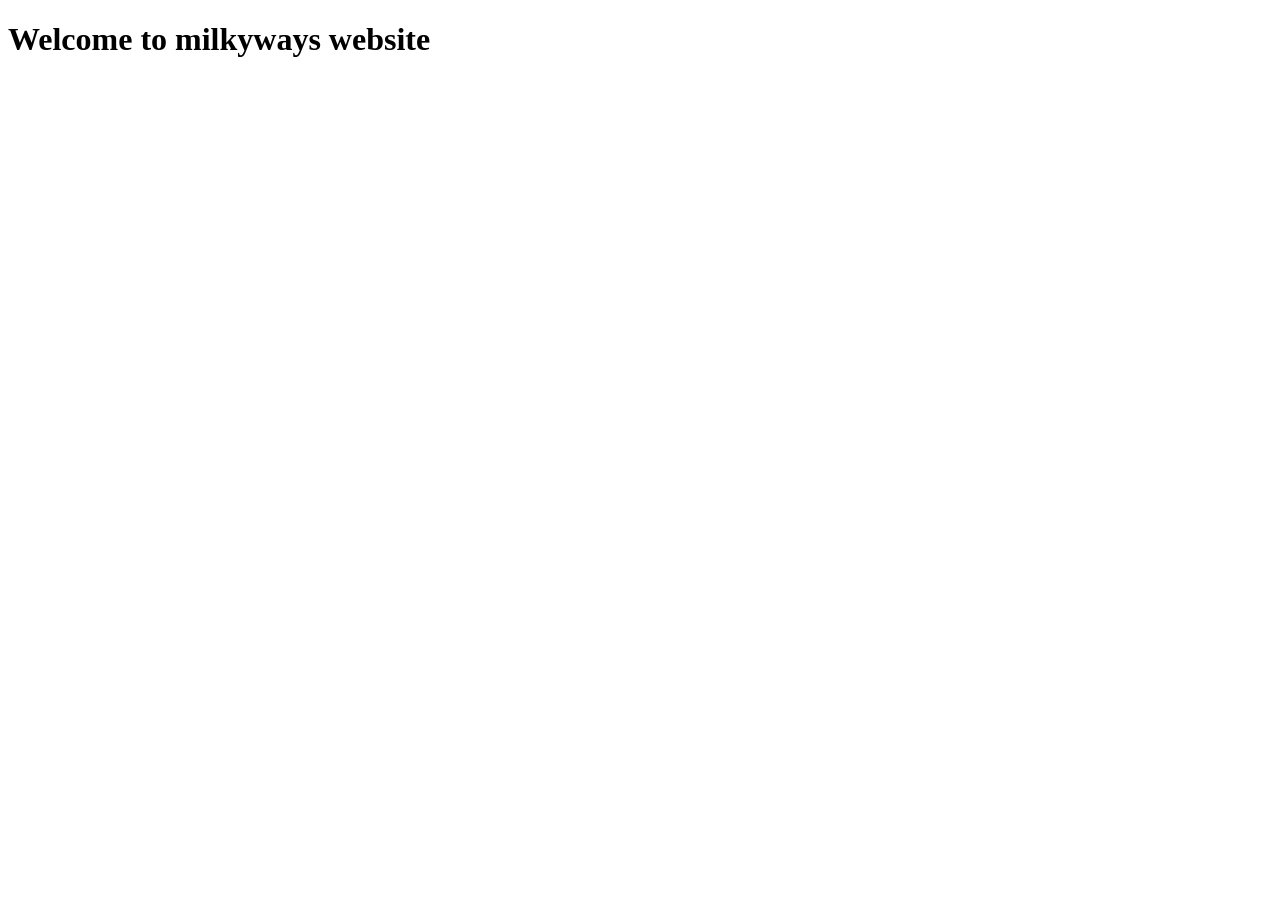
==== src/main/resources/static/index.html @ e7968510 "Intial Commit. Created a Starter Spring project" ====
<!DOCTYPE html>
<html lang="en">
<head>
    <meta charset="UTF-8">
    <meta name="viewport" content="width=device-width, initial-scale=1.0">
    <meta http-equiv="X-UA-Compatible" content="ie=edge">
    <title>Milkyways</title>
</head>
<body>
<h1>Welcome to milkyways website</h1>
</body>
</html>
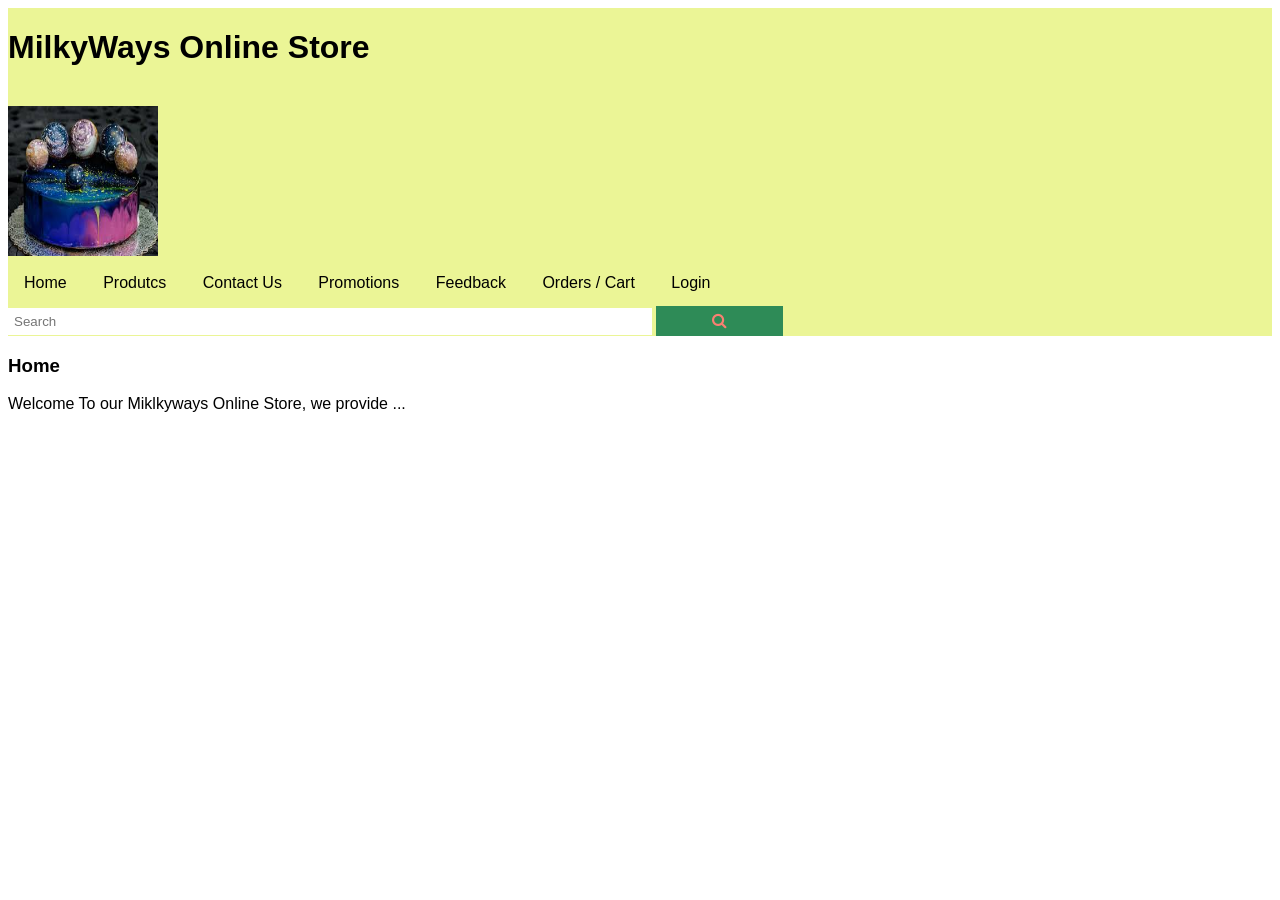
==== commit f409682e: "adding index.html, logo.jpg, style.caa and javascript" ====
--- a/src/main/resources/static/index.html
+++ b/src/main/resources/static/index.html
@@ -1,12 +1,40 @@
 <!DOCTYPE html>
-<html lang="en">
+<html>
 <head>
-    <meta charset="UTF-8">
-    <meta name="viewport" content="width=device-width, initial-scale=1.0">
-    <meta http-equiv="X-UA-Compatible" content="ie=edge">
-    <title>Milkyways</title>
+    <title>MilkyWays</title>
+    <meta name = "viewport" content ="width=device-width, initial-scale=1">
+    <link rel="stylesheet" href="style.css">
+<!-- load icon library from cloudfare.com -->
+    <link rel="stylesheet" href="https://cdnjs.cloudflare.com/ajax/libs/font-awesome/4.7.0/css/font-awesome.min.css">
 </head>
+
 <body>
-<h1>Welcome to milkyways website</h1>
+        <div class="tab">
+           <h1> MilkyWays Online Store</h1><br>
+            <img src="logo.jpg" width="150" height="150"   alt=" "/><br>
+            <button class="tablinks" onclick= "openHome()">Home</button>
+            <button class="tablinks" onclick="openProducts()">Produtcs</button>
+            <button class="tablinks" onclick="openContactUs()">Contact Us</button>
+            <button class="tablinks" onclick="openPromotions()">Promotions</button>
+            <button class="tablinks" onclick="openFeeback()">Feedback</button>
+            <button class="tablinks" onclick="openOrders()">Orders / Cart</button>
+            <button class="tablinks" onclick="openLogin()">Login</button><br>
+           <form class = "searchClass" action="">
+               <label>
+                   <input type="text"  placeholder="Search" name ="search" >
+               </label>
+               <button type="submit" ><i class ="fa fa-search"></i></button>
+</form>
+        </div>
+        
+        <!-- tab content -->
+    <div  class = "tabcontent" >
+                <h3>Home</h3>
+                <p> Welcome To our Miklkyways Online Store, we provide ... </p>
+    </div>
+   
+
+   
 </body>
+
 </html>
--- a/src/main/resources/static/style.css
+++ b/src/main/resources/static/style.css
@@ -0,0 +1,79 @@
+body{
+    font-family: 'Lucida Sans', 'Lucida Sans Regular', 'Lucida Grande', 'Lucida Sans Unicode', Geneva, Verdana, sans-serif
+}
+
+
+/* style the tab */
+.tab{
+overflow: hidden;
+border: 1px coral;
+background-color: #ebf596;
+}
+
+/* Style the buttons that are used to open the tab content */
+.tab button {
+    background-color: inherit;
+    float: none;
+    border: black;
+    outline: none;
+    cursor: pointer;
+    padding: 14px 16px;
+    /* transition: 0.4s; */
+    font-size: 16px;
+  }
+  
+  /* Change background color of buttons on hover */
+  .tab button:hover {
+    background-color: rgb(228, 163, 193);
+  }
+  
+  /* Create an active/current tablink class */
+  .tab button:active {
+    background-color: rgb(133, 211, 179);
+  }
+  
+  /* Style the tab content*/
+ #home-fadeOut  {
+    visibility: hidden;
+    opacity: 0;
+    transition: visibility 0s linear 300ms, opacity 300ms;
+  }
+
+  #home-fadeIn{
+    visibility: visible;
+    opacity: 1;
+    transition: visibility 0s linear 0s, opacity 300ms;
+  }    
+  /* @keyframes fadeEffect {
+    from {opacity: 0;}
+    to {opacity: 1;}
+  } */
+
+
+  /* style of search bar */
+  .tab input[type=text] {
+    padding: 6px;
+    border: rebeccapurple;
+ width: 50%;;
+    font-size: 10pt;
+  }
+  /* style of submit button */
+  form.searchClass button{
+    width: 10%;
+    padding: 6px;
+    color: salmon;
+    border-left: none;
+    cursor: pointer;
+    background: seagreen;
+
+  } 
+form.searchClass button:hover{
+  background: rgb(172, 101, 179);
+}
+/* Clear floats */
+form.searchClass::after {
+  content: "";
+  clear: both;
+  display: table;
+}
+  
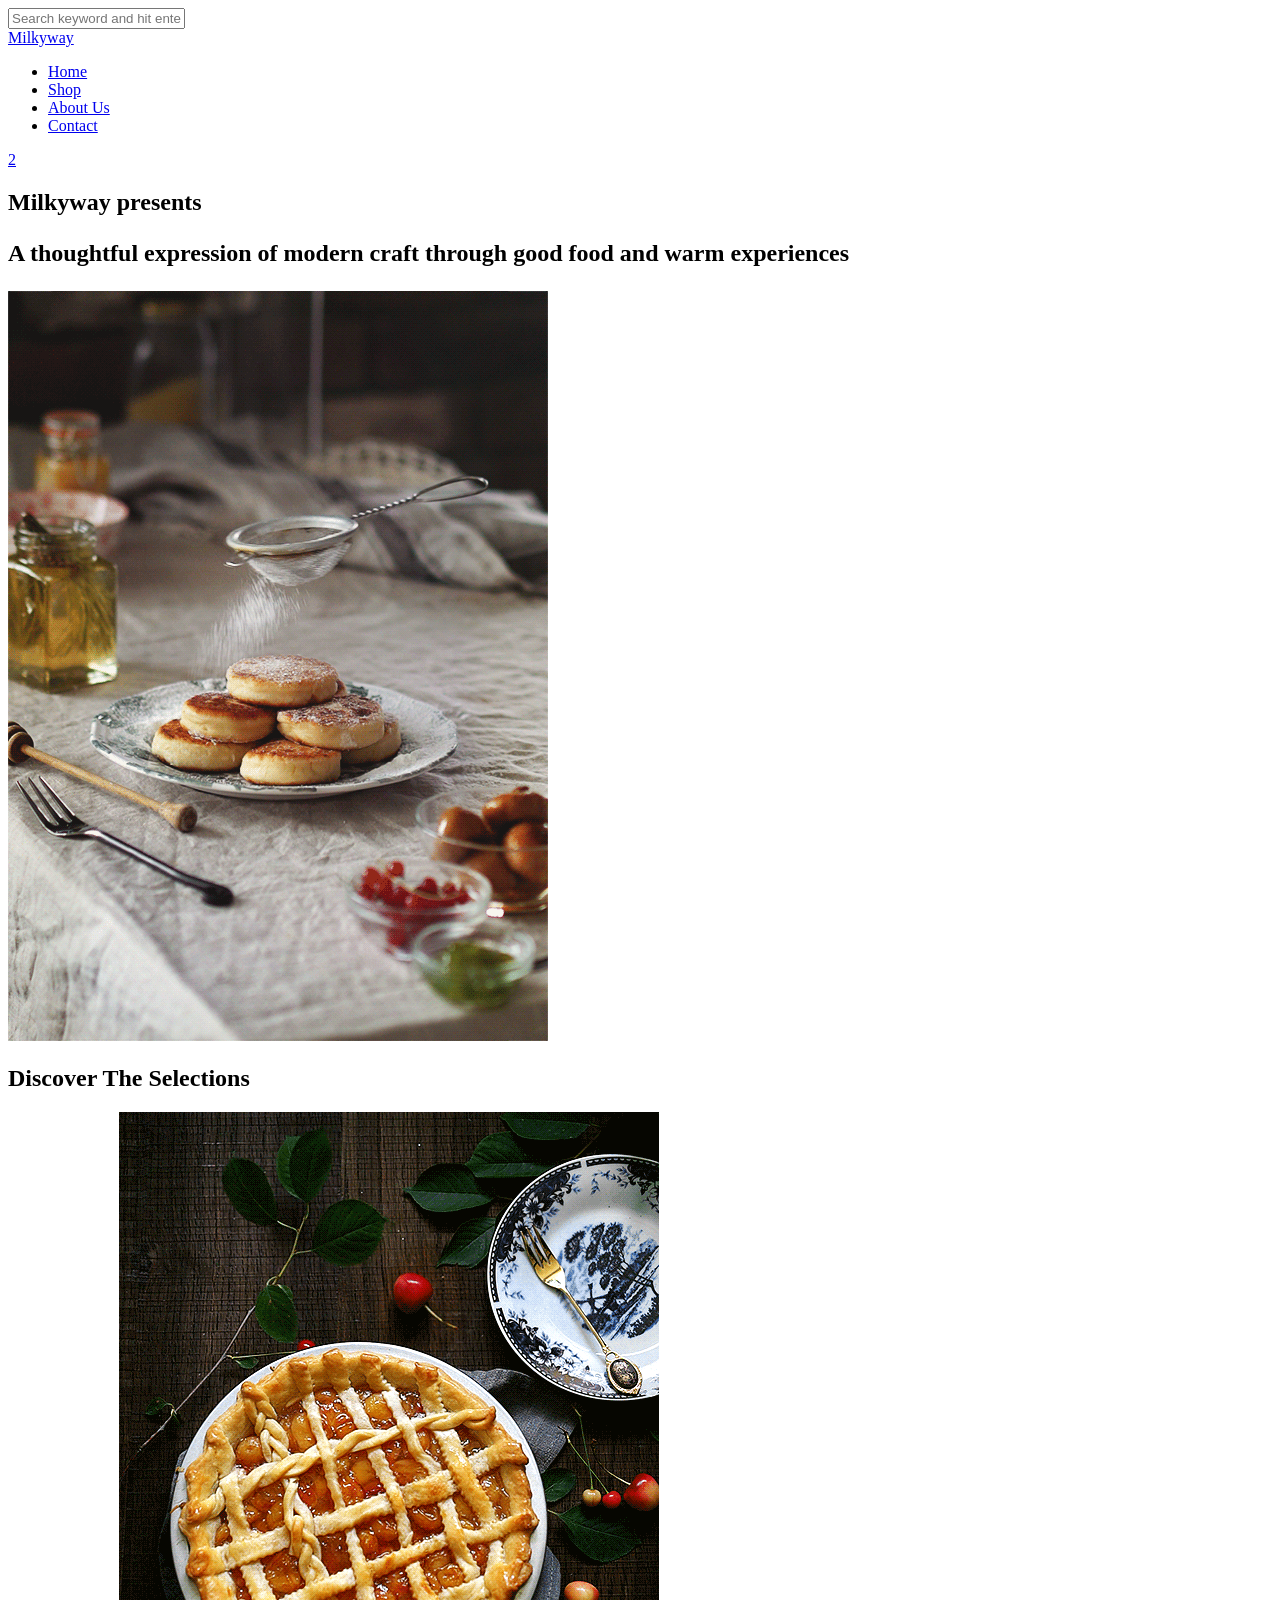
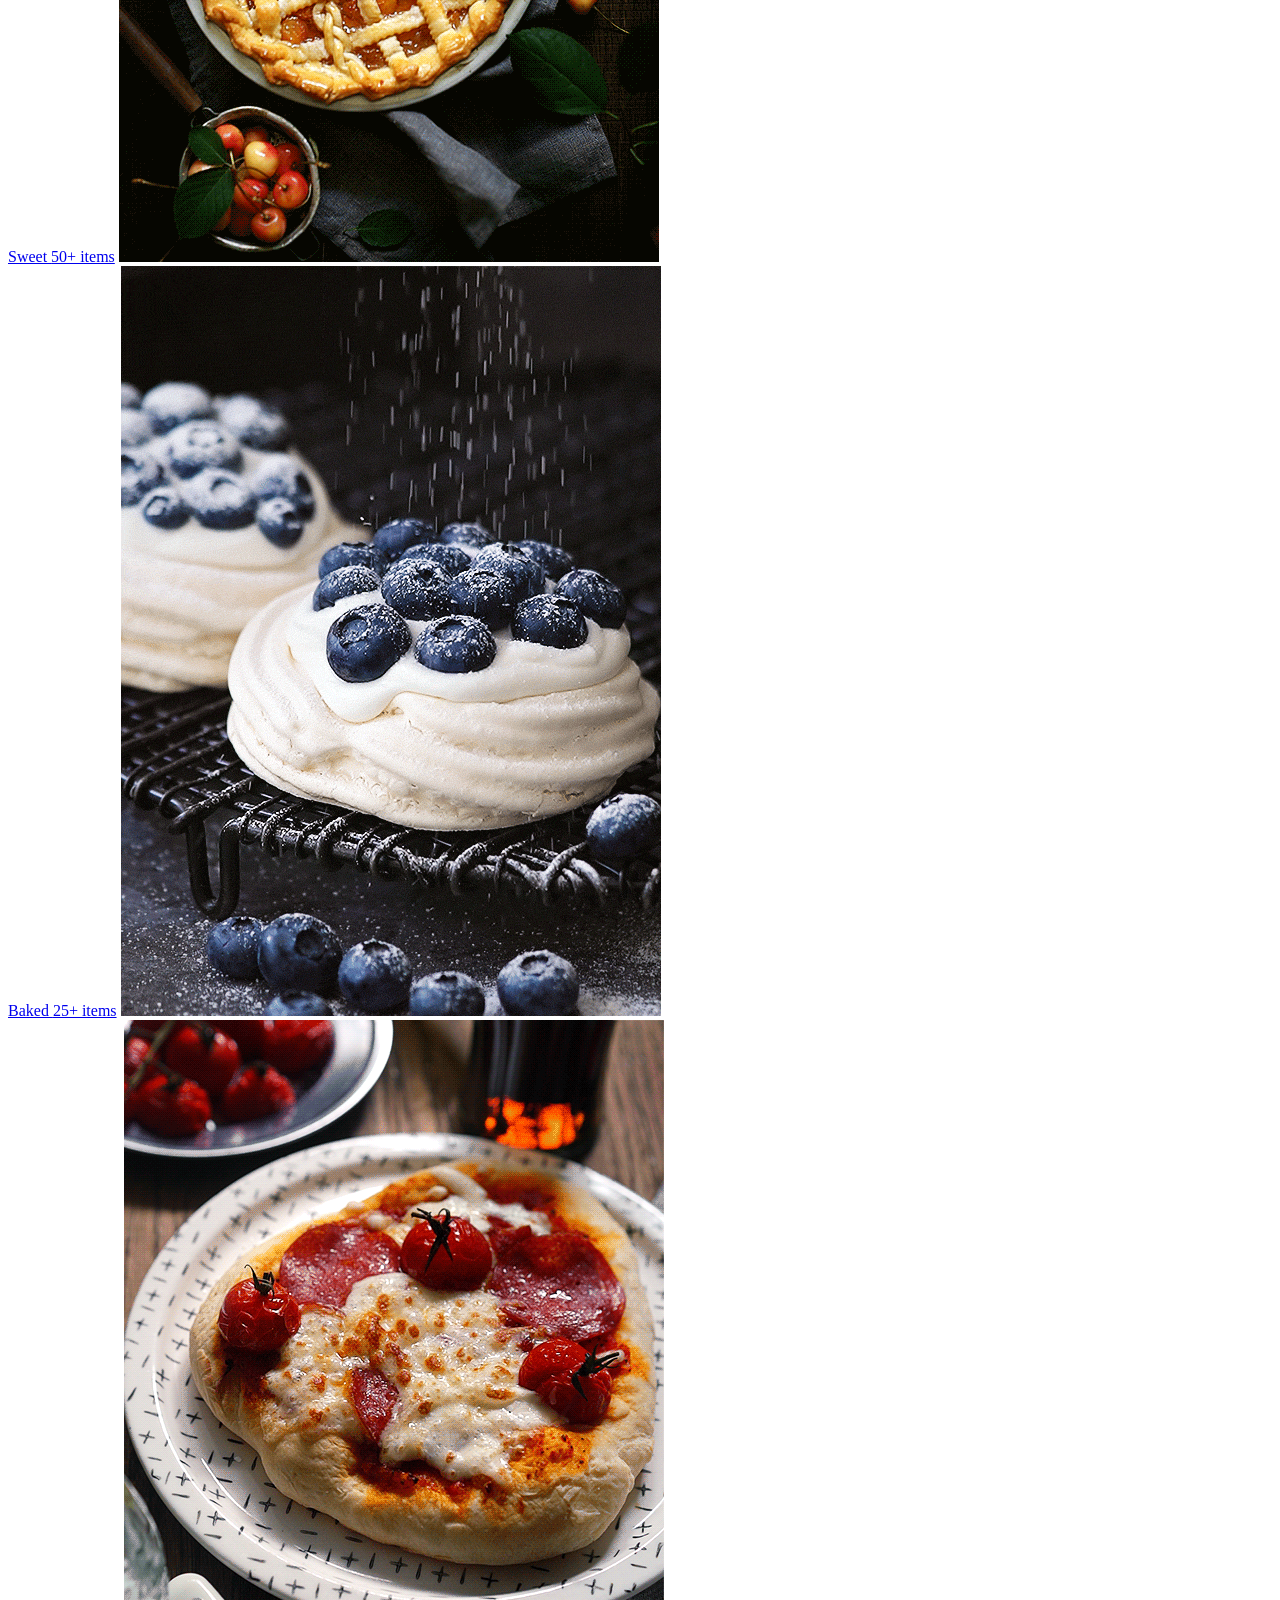
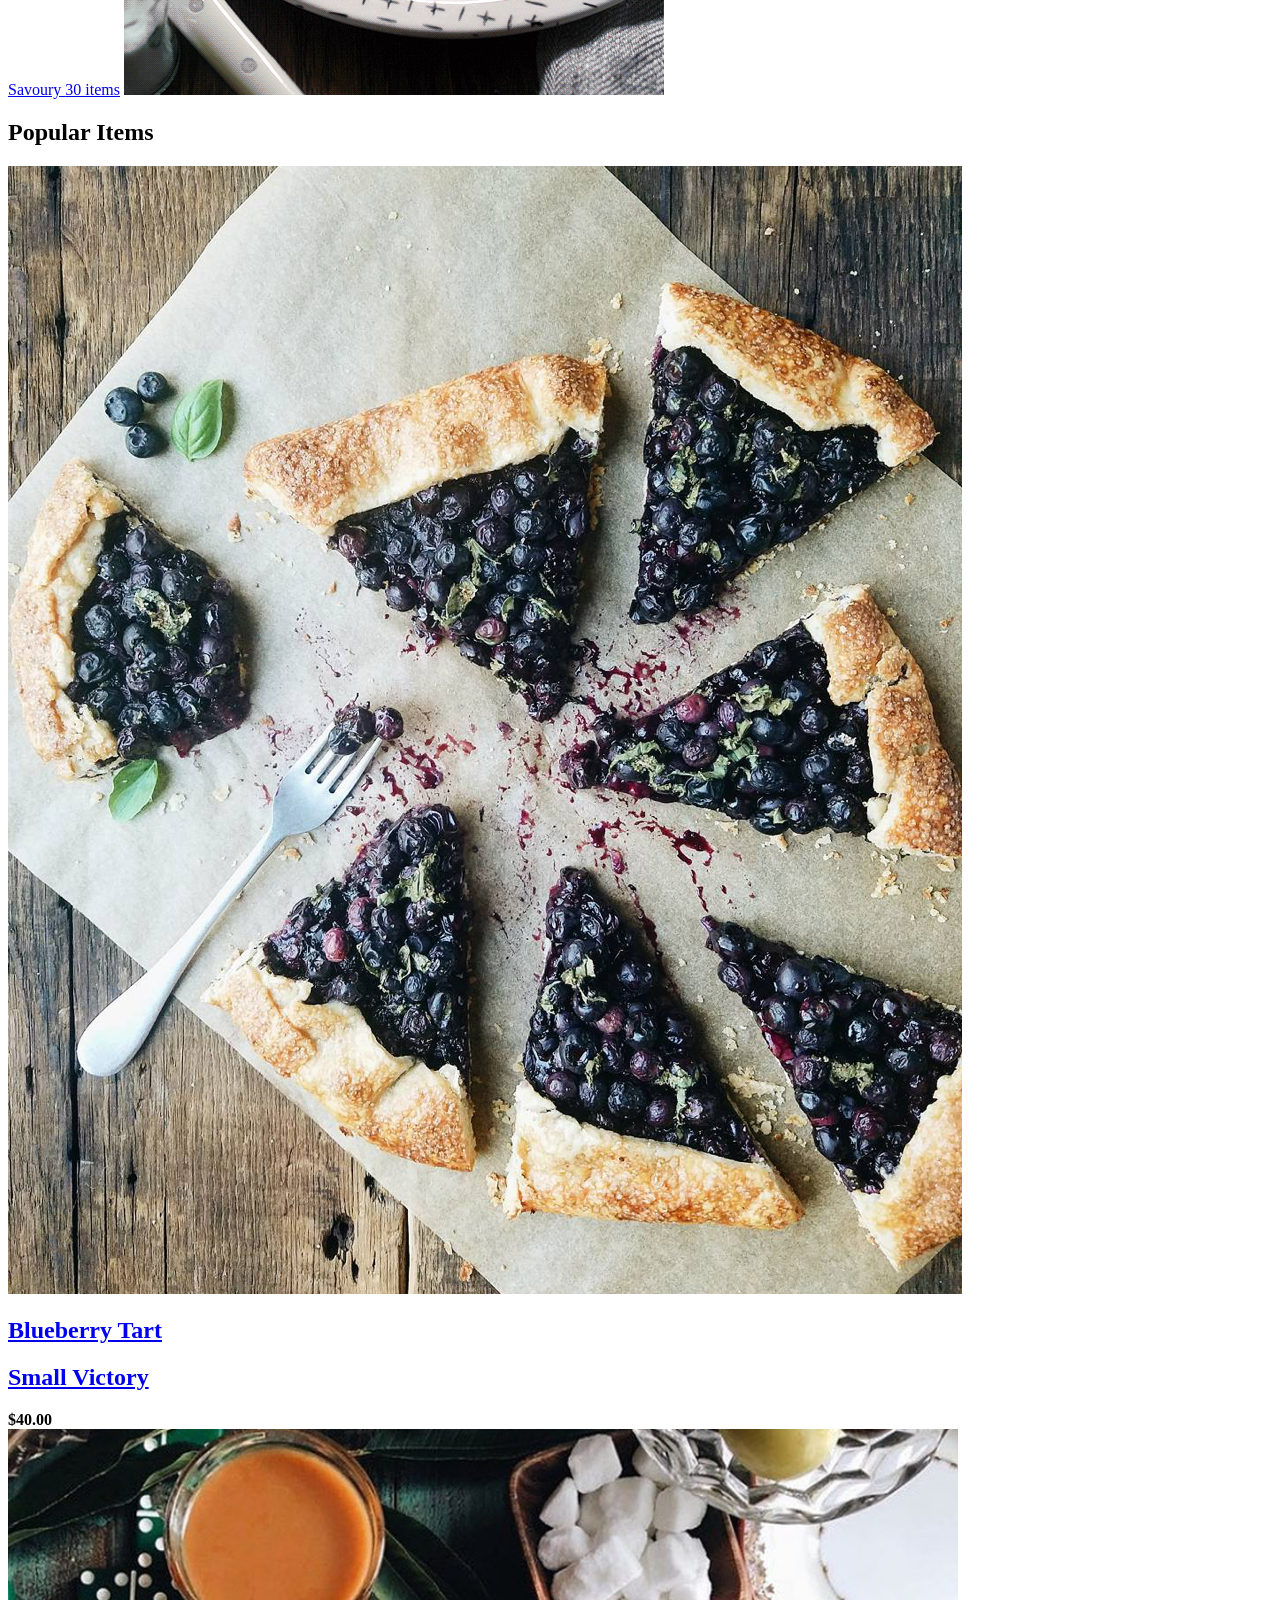
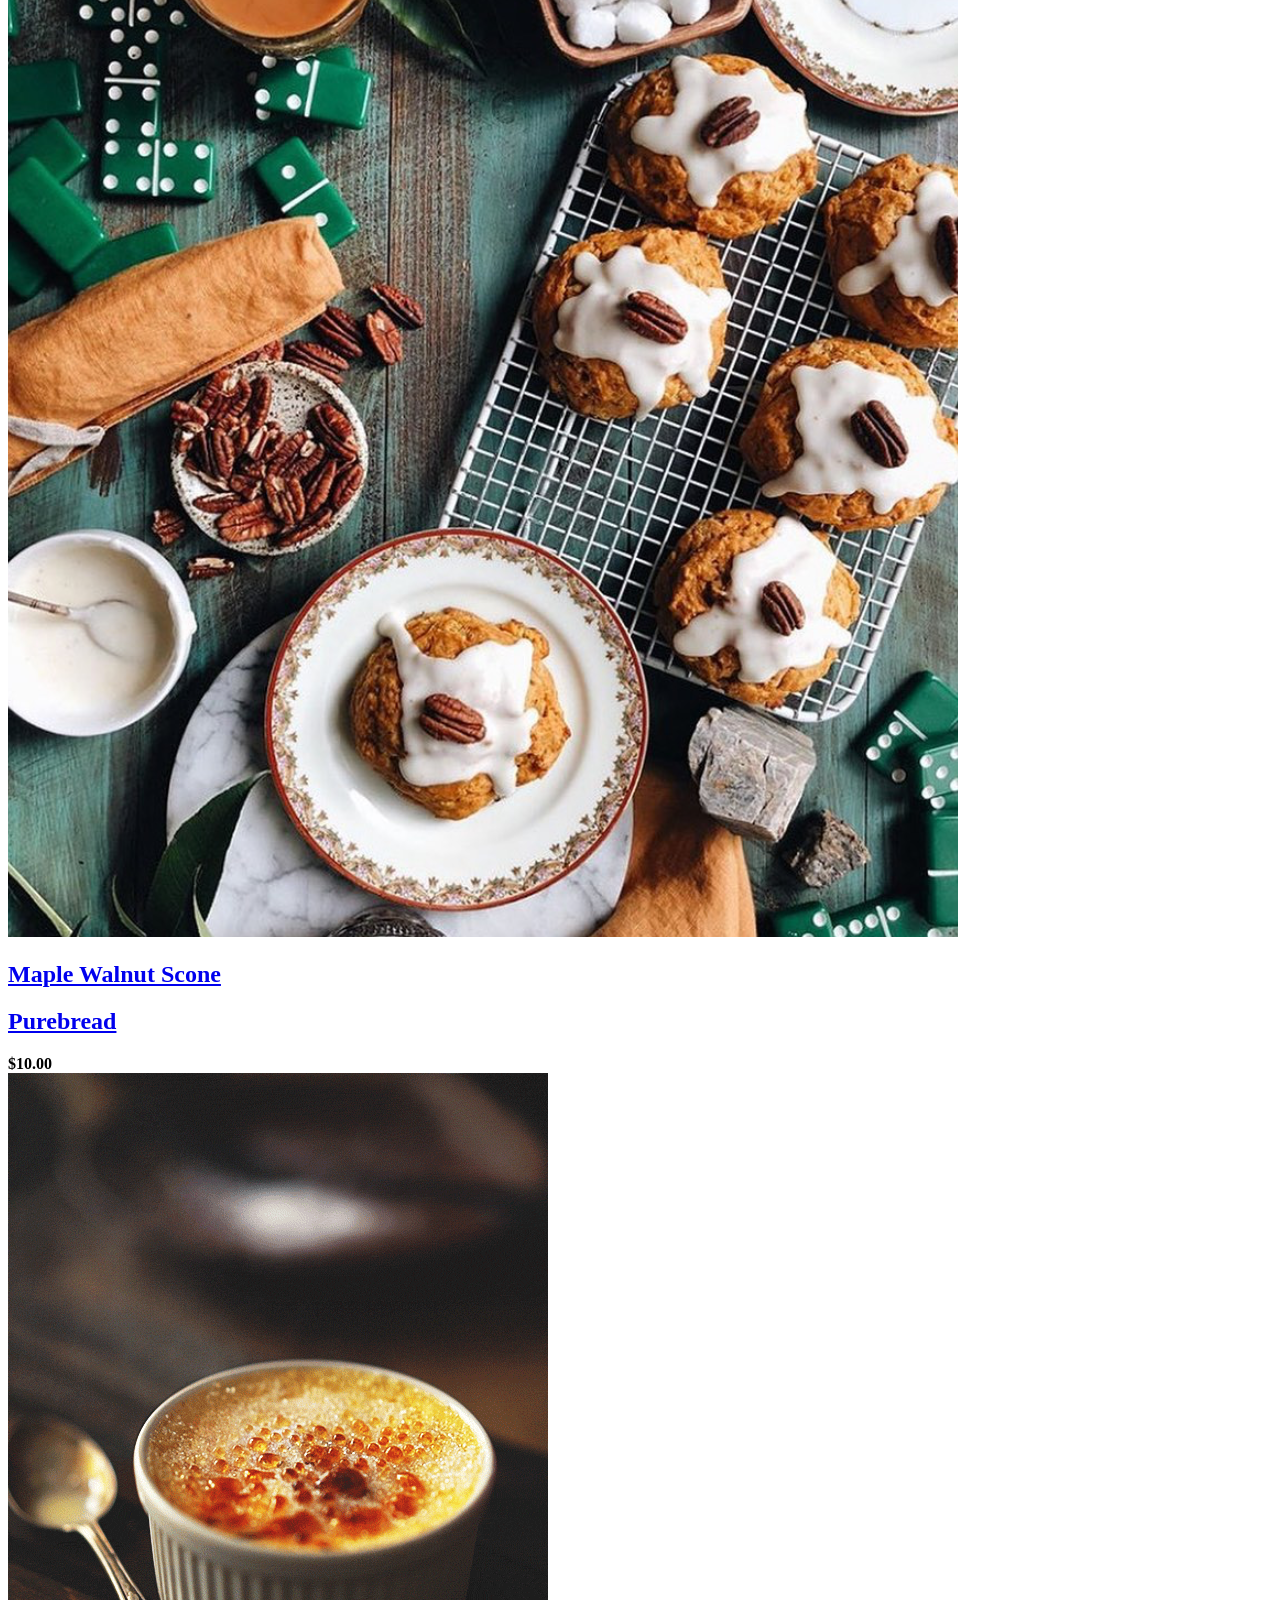
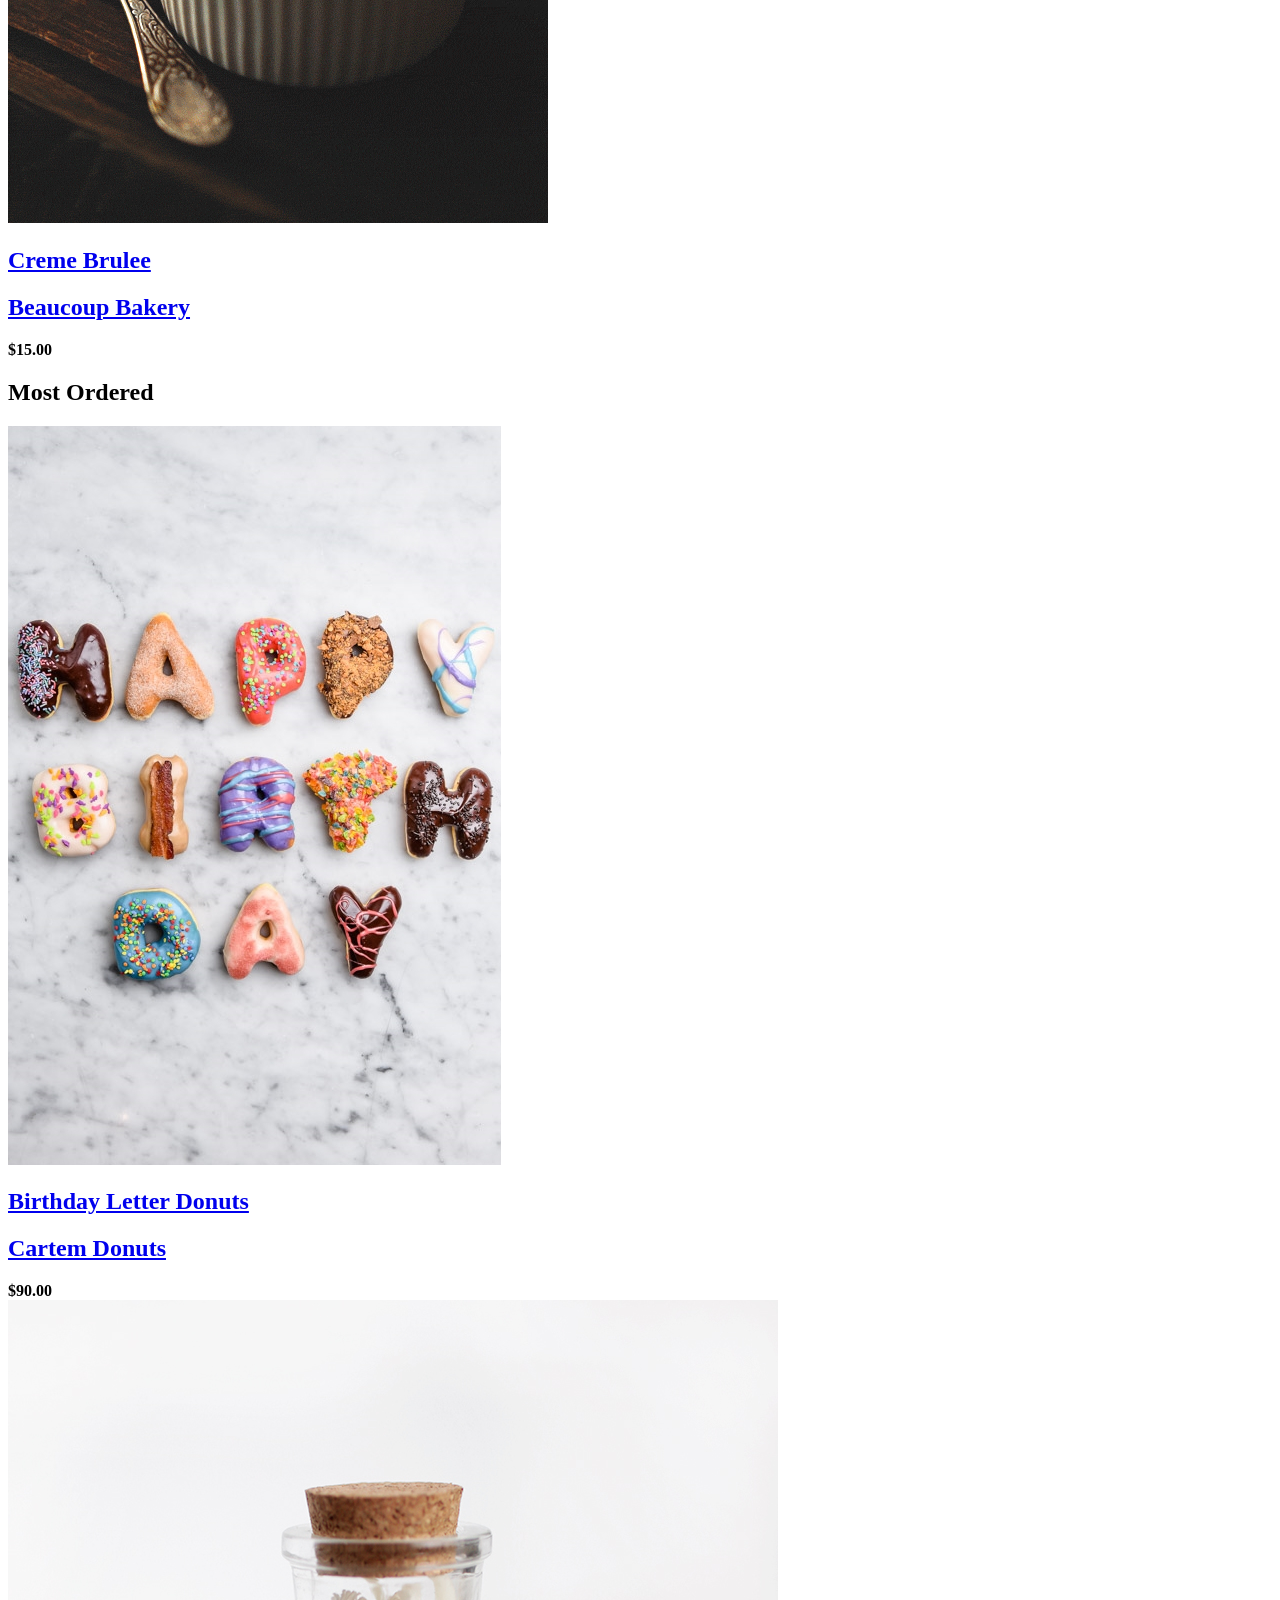
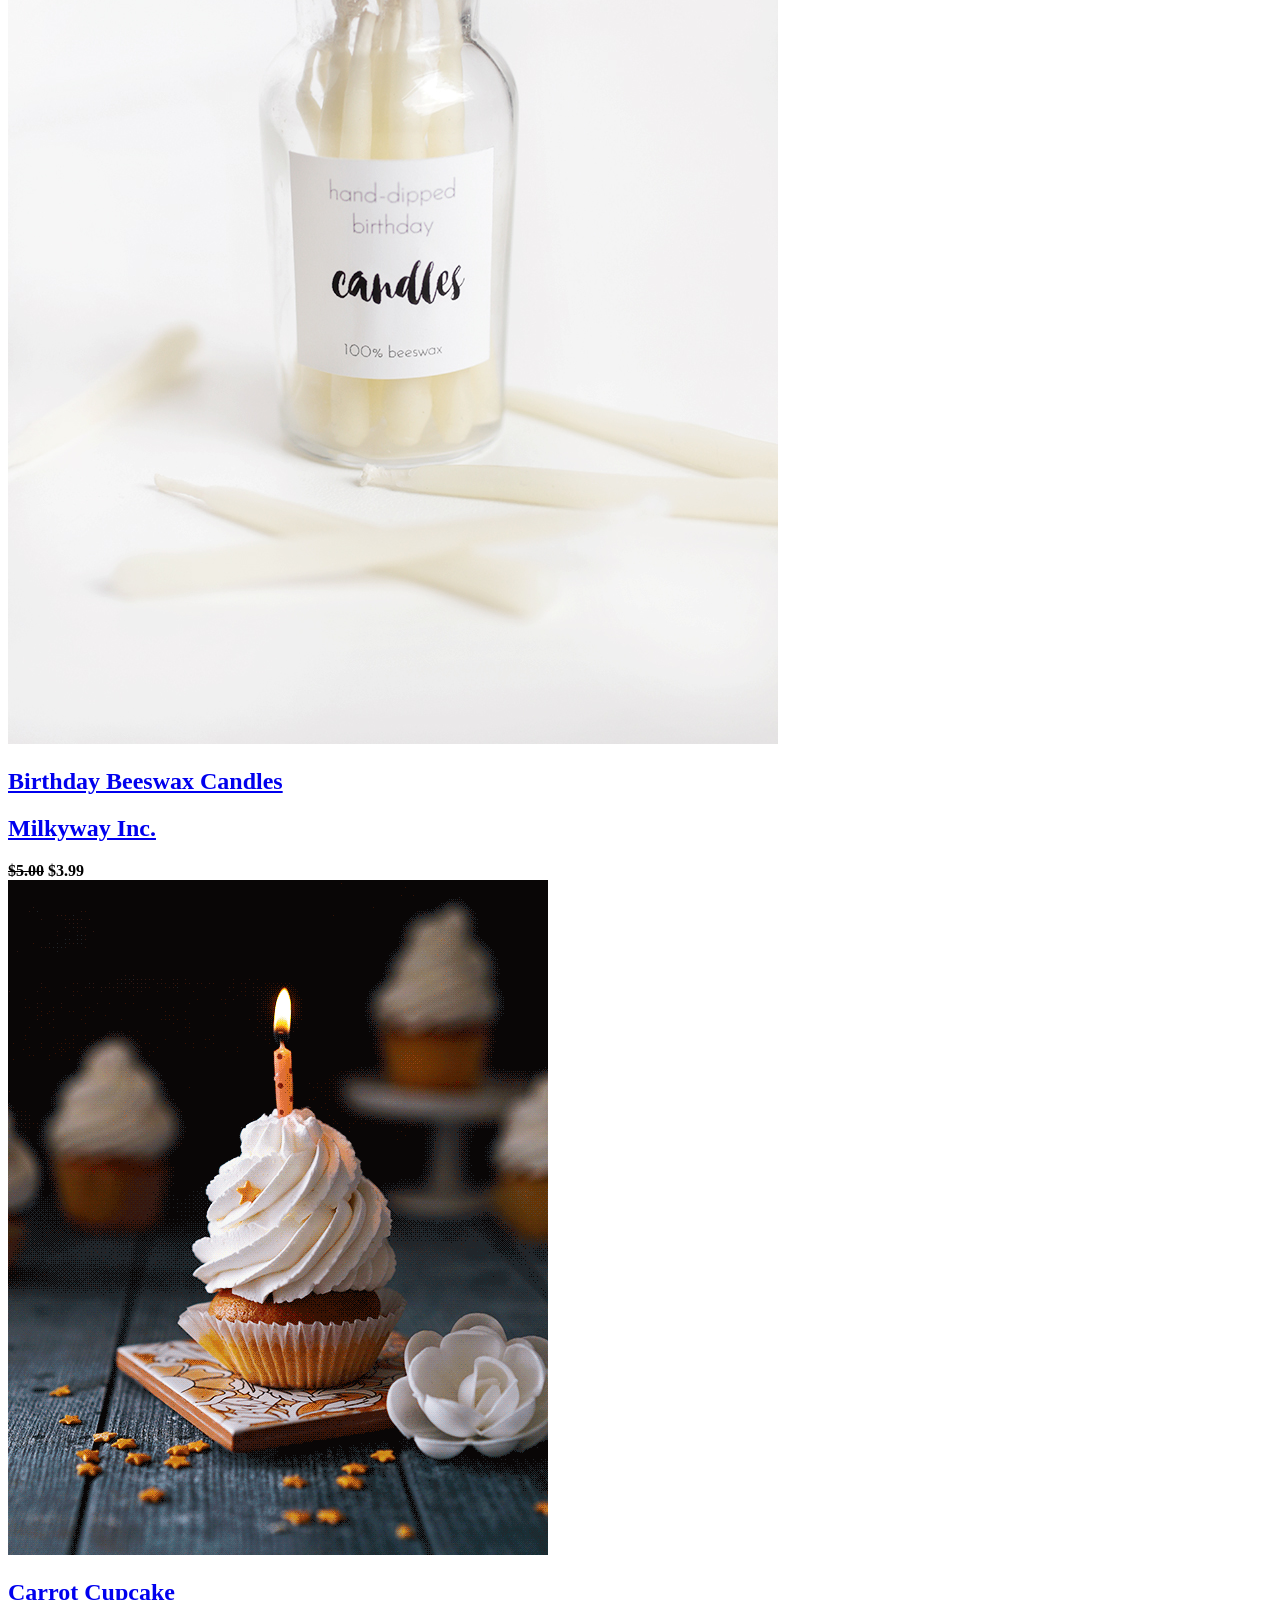
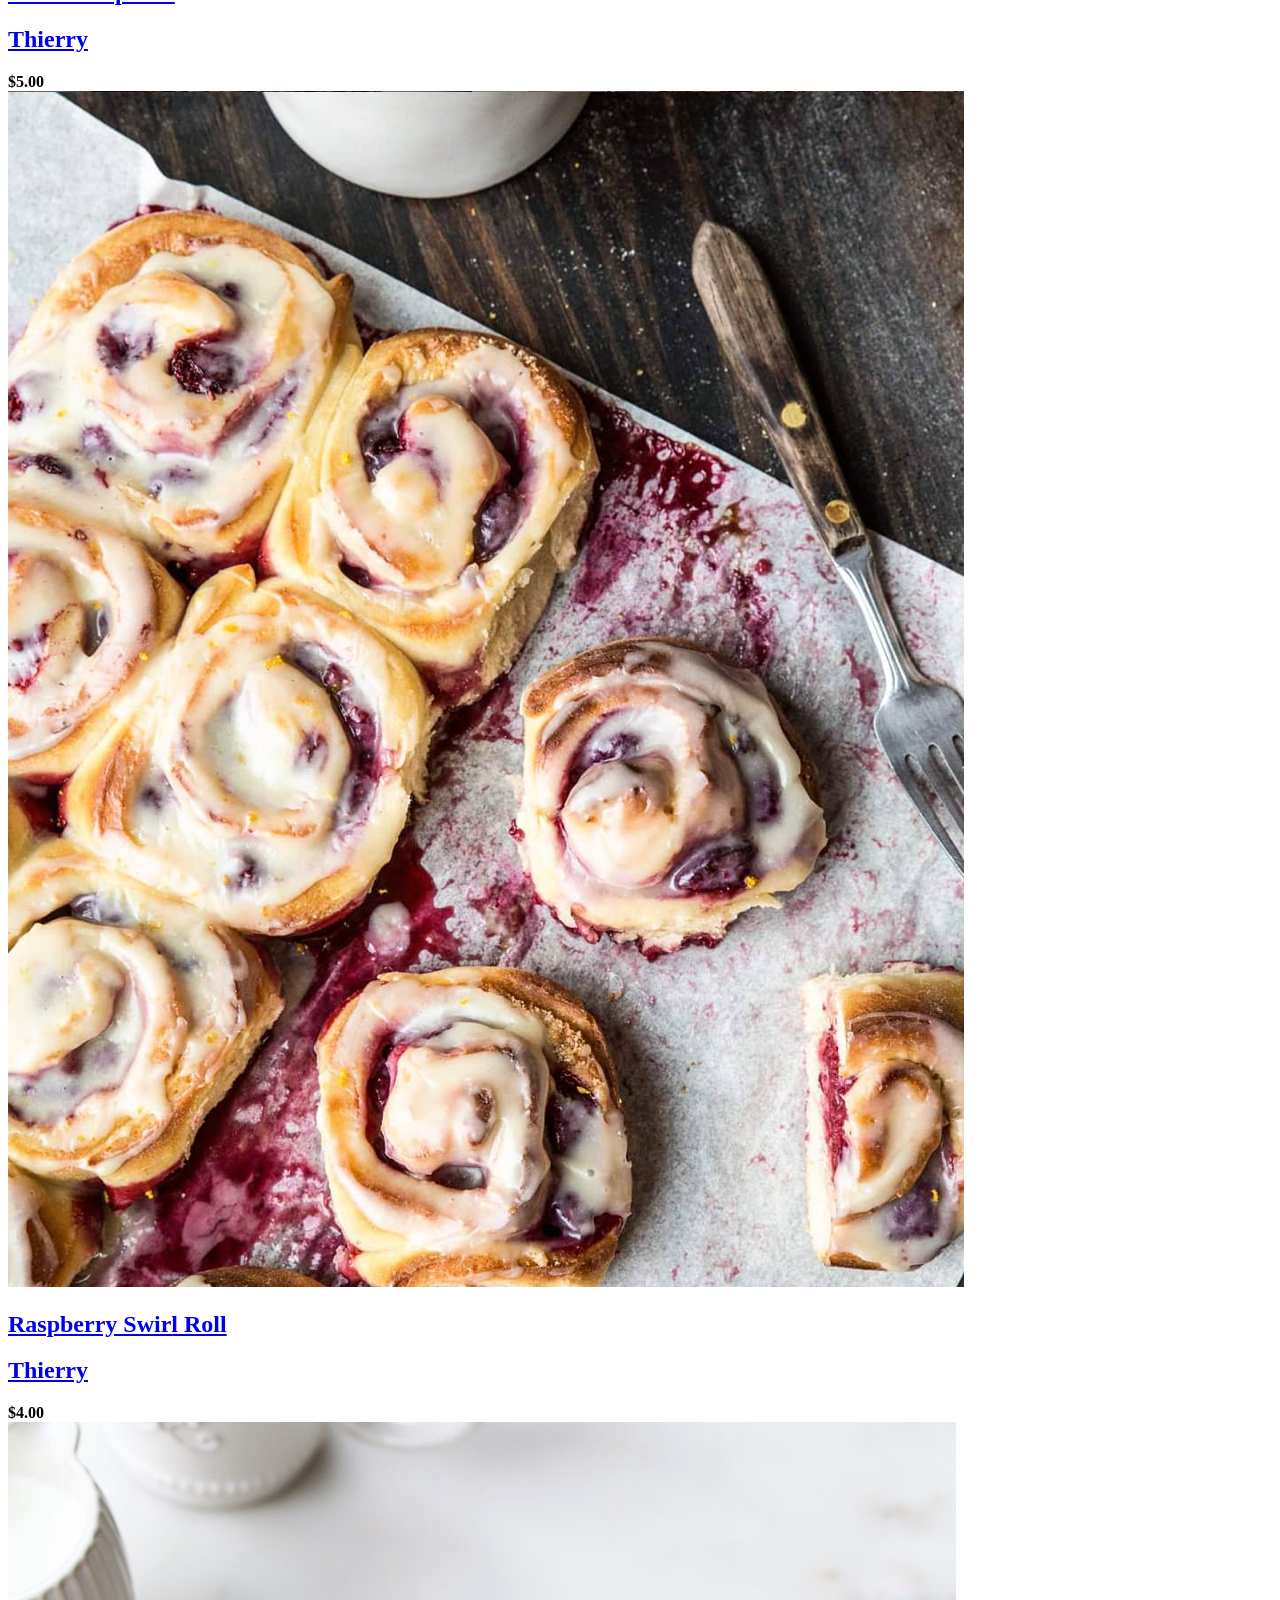
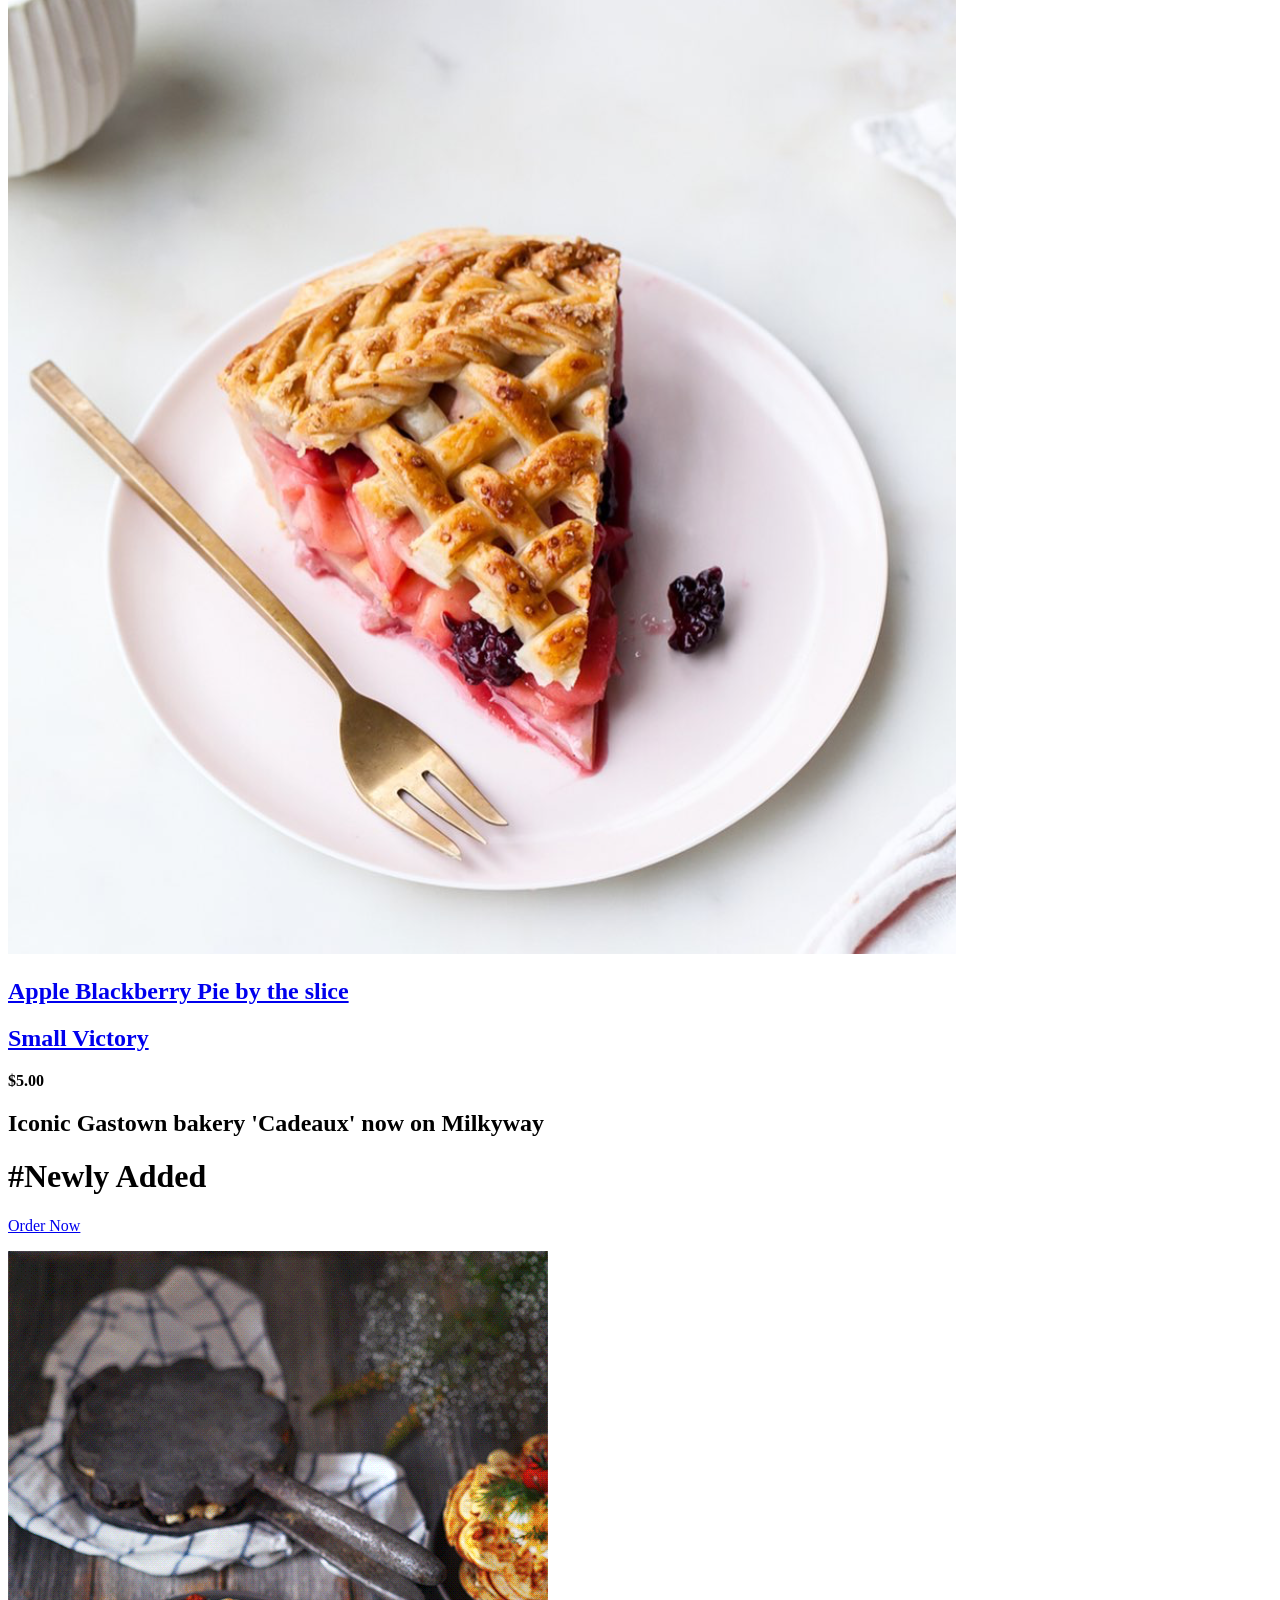
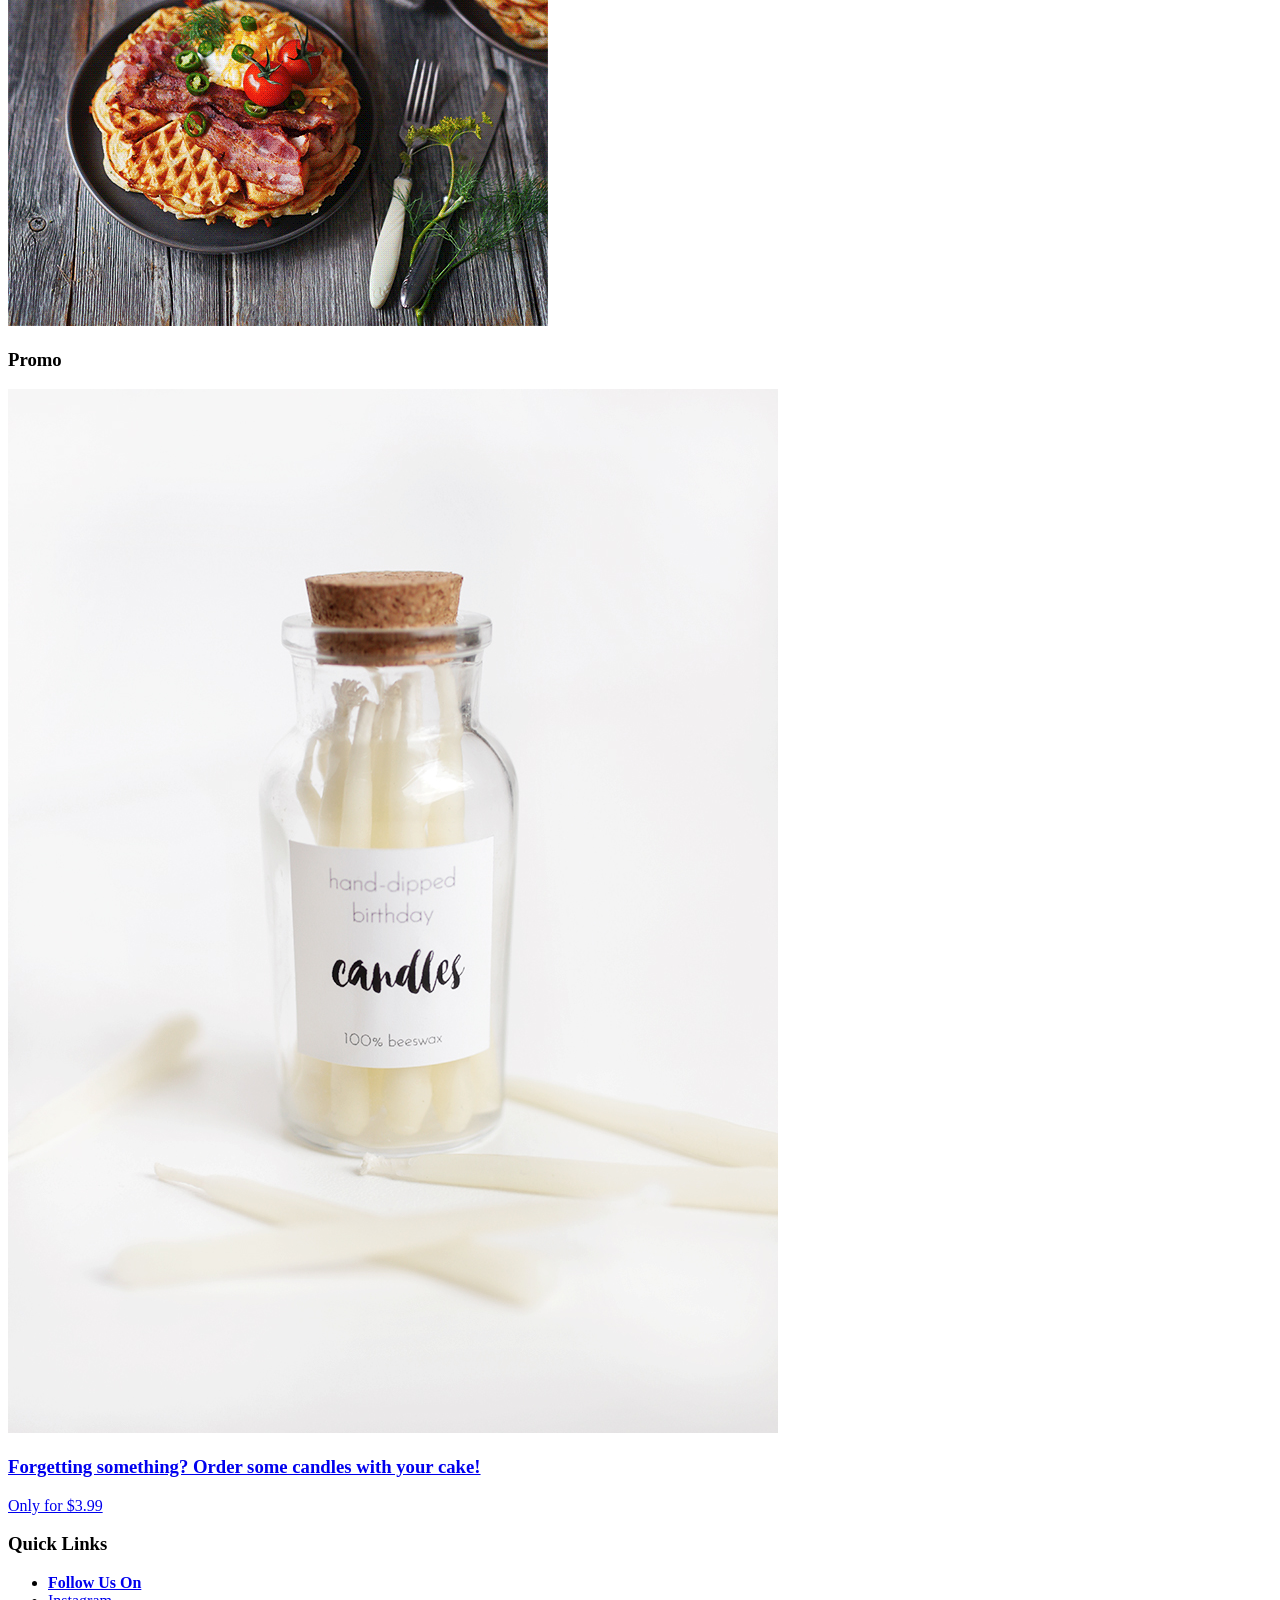
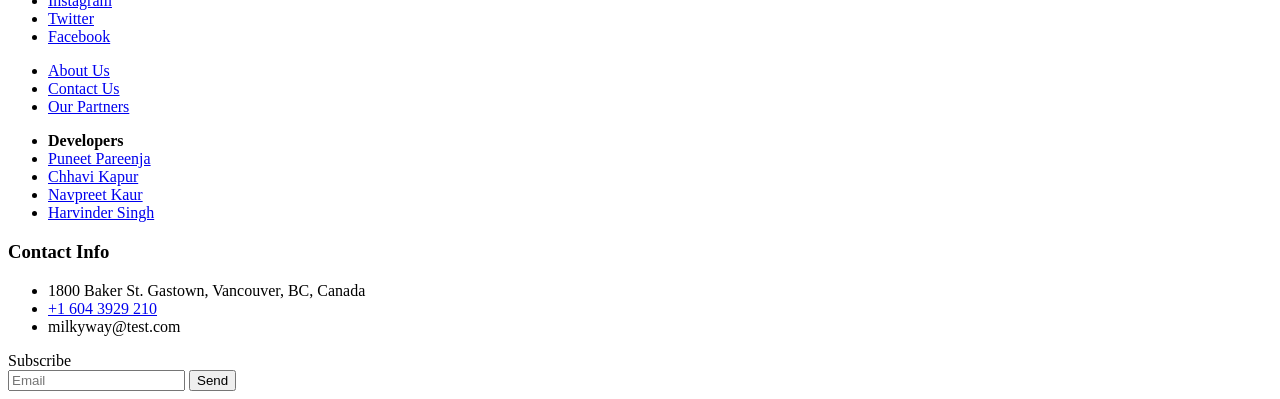
==== commit ab98674f: "Front end added" ====
--- a/src/main/resources/static/index.html
+++ b/src/main/resources/static/index.html
@@ -1,40 +1,378 @@
 <!DOCTYPE html>
-<html>
+<html lang="en">
 <head>
-    <title>MilkyWays</title>
-    <meta name = "viewport" content ="width=device-width, initial-scale=1">
-    <link rel="stylesheet" href="style.css">
-<!-- load icon library from cloudfare.com -->
-    <link rel="stylesheet" href="https://cdnjs.cloudflare.com/ajax/libs/font-awesome/4.7.0/css/font-awesome.min.css">
+    <title>Milkyway</title>
+    <meta charset="utf-8">
+    <meta name="viewport" content="width=device-width, initial-scale=1, shrink-to-fit=no">
+
+    <link rel="stylesheet" href="https://fonts.googleapis.com/css?family=Mukta:300,400,700">
+    <link rel="stylesheet" href="fonts/icomoon/style.css">
+
+    <link rel="stylesheet" href="css/bootstrap.min.css">
+    <link rel="stylesheet" href="css/magnific-popup.css">
+    <link rel="stylesheet" href="css/jquery-ui.css">
+    <link rel="stylesheet" href="css/owl.carousel.min.css">
+    <link rel="stylesheet" href="css/owl.theme.default.min.css">
+
+
+    <link rel="stylesheet" href="css/aos.css">
+
+    <link rel="stylesheet" href="css/style.css">
+
 </head>
-
 <body>
-        <div class="tab">
-           <h1> MilkyWays Online Store</h1><br>
-            <img src="logo.jpg" width="150" height="150"   alt=" "/><br>
-            <button class="tablinks" onclick= "openHome()">Home</button>
-            <button class="tablinks" onclick="openProducts()">Produtcs</button>
-            <button class="tablinks" onclick="openContactUs()">Contact Us</button>
-            <button class="tablinks" onclick="openPromotions()">Promotions</button>
-            <button class="tablinks" onclick="openFeeback()">Feedback</button>
-            <button class="tablinks" onclick="openOrders()">Orders / Cart</button>
-            <button class="tablinks" onclick="openLogin()">Login</button><br>
-           <form class = "searchClass" action="">
-               <label>
-                   <input type="text"  placeholder="Search" name ="search" >
-               </label>
-               <button type="submit" ><i class ="fa fa-search"></i></button>
-</form>
-        </div>
-        
-        <!-- tab content -->
-    <div  class = "tabcontent" >
-                <h3>Home</h3>
-                <p> Welcome To our Miklkyways Online Store, we provide ... </p>
-    </div>
-   
-
-   
+
+<div class="site-wrap">
+
+
+    <div class="site-navbar bg-white py-2">
+
+        <div class="search-wrap">
+            <div class="container">
+                <a href="#" class="search-close js-search-close"><span class="icon-close2"></span></a>
+                <form action="#" method="post">
+                    <input type="text" class="form-control" placeholder="Search keyword and hit enter...">
+                </form>
+            </div>
+        </div>
+
+        <div class="container">
+            <div class="d-flex align-items-center justify-content-between">
+                <div class="logo">
+                    <div class="site-logo">
+                        <a href="index.html" class="js-logo-clone">Milkyway</a>
+                    </div>
+                </div>
+                <div class="main-nav d-none d-lg-block">
+                    <nav class="site-navigation text-right text-md-center" role="navigation">
+                        <ul class="site-menu js-clone-nav d-none d-lg-block">
+                            <li>
+                                <a href="index.html">Home</a>
+                            </li>
+                            <li class><a href="shop.html">Shop</a></li>
+                            <li><a href="about.html">About Us</a></li>
+                            <li><a href="contact.html">Contact</a></li>
+                        </ul>
+                    </nav>
+                </div>
+                <div class="icons">
+                    <a href="#" class="icons-btn d-inline-block js-search-open"><span class="icon-search"></span></a>
+                    <a href="#" class="icons-btn d-inline-block"><span class="icon-heart-o"></span></a>
+                    <a href="cart.html" class="icons-btn d-inline-block bag">
+                        <span class="icon-shopping-bag"></span>
+                        <span class="number">2</span>
+                    </a>
+                    <a href="#" class="site-menu-toggle js-menu-toggle ml-3 d-inline-block d-lg-none"><span class="icon-menu"></span></a>
+                </div>
+            </div>
+        </div>
+    </div>
+
+    <div class="site-blocks-cover" data-aos="fade">
+        <div class="container">
+            <div class="row">
+                <div class="col-md-6 ml-auto order-md-2 align-self-start">
+                    <div class="site-block-cover-content">
+                        <h2 class="sub-title">Milkyway presents<p>
+                            A thoughtful expression of modern craft through good food and warm experiences</h2>
+                    </div>
+                </div>
+                <div class="col-md-6 order-1 align-self-end">
+                    <img src="images/pancakes.gif" alt="Image" class="img-fluid">
+                </div>
+            </div>
+        </div>
+    </div>
+
+    <div class="site-section">
+        <div class="container">
+            <div class="title-section mb-5">
+                <h2 class="text-uppercase"><span class="d-block">Discover</span> The Selections</h2>
+            </div>
+            <div class="row align-items-stretch">
+                <div class="col-lg-8">
+                    <div class="product-item sm-height full-height bg-gray">
+                        <a href="#" class="product-category">Sweet <span>50+ items</span></a>
+                        <img src="images/pie.gif" alt="Image" class="img-fluid">
+                    </div>
+                </div>
+                <div class="col-lg-4">
+                    <div class="product-item sm-height bg-gray mb-4">
+                        <a href="#" class="product-category">Baked <span>25+ items</span></a>
+                        <img src="images/scone.gif" alt="Image" class="img-fluid">
+                    </div>
+
+                    <div class="product-item sm-height bg-gray">
+                        <a href="#" class="product-category">Savoury <span>30 items</span></a>
+                        <img src="images/pizza.gif" alt="Image" class="img-fluid">
+                    </div>
+                </div>
+            </div>
+        </div>
+    </div>
+
+
+
+    <div class="site-section">
+        <div class="container">
+            <div class="row">
+                <div class="title-section mb-5 col-12">
+                    <h2 class="text-uppercase">Popular Items</h2>
+                </div>
+            </div>
+            <div class="row">
+                <div class="col-lg-4 col-md-6 item-entry mb-4">
+                    <a href="#" class="product-item md-height bg-gray d-block">
+                        <img src="images/tart.png" alt="Image" class="img-fluid">
+                    </a>
+                    <h2 class="item-title"><a href="#">Blueberry Tart</a></h2>
+                    <h2 class="bakery-title"><a href="#">Small Victory</a></h2>
+                    <strong class="item-price">$40.00</strong>
+                    <div class="star-rating">
+                        <span class="icon-star2 text-warning"></span>
+                        <span class="icon-star2 text-warning"></span>
+                        <span class="icon-star2 text-warning"></span>
+                        <span class="icon-star2 text-warning"></span>
+                        <span class="icon-star2 text-warning"></span>
+                    </div>
+                </div>
+                <div class="col-lg-4 col-md-6 item-entry mb-4">
+                    <a href="#" class="product-item md-height bg-gray d-block">
+                        <img src="images/scone2.png" alt="Image" class="img-fluid">
+                    </a>
+                    <h2 class="item-title"><a href="#">Maple Walnut Scone</a></h2>
+                    <h2 class="bakery-title"><a href="#">Purebread</a></h2>
+                    <strong class="item-price">$10.00</strong>
+
+                    <div class="star-rating">
+                        <span class="icon-star2 text-warning"></span>
+                        <span class="icon-star2 text-warning"></span>
+                        <span class="icon-star2 text-warning"></span>
+                        <span class="icon-star2 text-warning"></span>
+                        <span class="icon-star2 text-warning"></span>
+                    </div>
+                </div>
+
+                <div class="col-lg-4 col-md-6 item-entry mb-4">
+                    <a href="#" class="product-item md-height bg-gray d-block">
+                        <img src="images/brulee.gif" alt="Image" class="img-fluid">
+                    </a>
+                    <h2 class="item-title"><a href="#">Creme Brulee</a></h2>
+                    <h2 class="bakery-title"><a href="#">Beaucoup Bakery</a></h2>
+                    <strong class="item-price">$15.00</strong>
+
+                    <div class="star-rating">
+                        <span class="icon-star2 text-warning"></span>
+                        <span class="icon-star2 text-warning"></span>
+                        <span class="icon-star2 text-warning"></span>
+                        <span class="icon-star2 text-warning"></span>
+                        <span class="icon-star2 text-warning"></span>
+                    </div>
+
+                </div>
+
+            </div>
+        </div>
+    </div>
+
+    <div class="site-section">
+        <div class="container">
+            <div class="row">
+                <div class="title-section text-center mb-5 col-12">
+                    <h2 class="text-uppercase">Most Ordered</h2>
+                </div>
+            </div>
+            <div class="row">
+                <div class="col-md-12 block-3">
+                    <div class="nonloop-block-3 owl-carousel">
+                        <div class="item">
+                            <div class="item-entry">
+                                <a href="#" class="product-item md-height bg-gray d-block">
+                                    <img src="images/birthday-donuts.jpg" alt="Image" class="img-fluid">
+                                </a>
+                                <h2 class="item-title"><a href="#">Birthday Letter Donuts</a></h2>
+                                <h2 class="bakery-title"><a href="#">Cartem Donuts</a></h2>
+                                <strong class="item-price">$90.00</strong>
+                                <div class="star-rating">
+                                    <span class="icon-star2 text-warning"></span>
+                                    <span class="icon-star2 text-warning"></span>
+                                    <span class="icon-star2 text-warning"></span>
+                                    <span class="icon-star2 text-warning"></span>
+                                    <span class="icon-star2 text-warning"></span>
+                                </div>
+                            </div>
+                        </div>
+                        <div class="item">
+                            <div class="item-entry">
+                                <a href="#" class="product-item md-height bg-gray d-block">
+                                    <img src="images/candles.jpg" alt="Image" class="img-fluid">
+                                </a>
+                                <h2 class="item-title"><a href="#">Birthday Beeswax Candles</a></h2>
+                                <h2 class="bakery-title"><a href="#">Milkyway Inc.</a></h2>
+                                <strong class="item-price"><del>$5.00</del> $3.99</strong>
+
+                                <div class="star-rating">
+                                    <span class="icon-star2 text-warning"></span>
+                                    <span class="icon-star2 text-warning"></span>
+                                    <span class="icon-star2 text-warning"></span>
+                                    <span class="icon-star2 text-warning"></span>
+                                    <span class="icon-star2 text-warning"></span>
+                                </div>
+                            </div>
+                        </div>
+                        <div class="item">
+                            <div class="item-entry">
+                                <a href="#" class="product-item md-height bg-gray d-block">
+                                    <img src="images/cupcake.gif" alt="Image" class="img-fluid">
+                                </a>
+                                <h2 class="item-title"><a href="#">Carrot Cupcake</a></h2>
+                                <h2 class="bakery-title"><a href="#">Thierry</a></h2>
+                                <strong class="item-price">$5.00</strong>
+
+                                <div class="star-rating">
+                                    <span class="icon-star2 text-warning"></span>
+                                    <span class="icon-star2 text-warning"></span>
+                                    <span class="icon-star2 text-warning"></span>
+                                    <span class="icon-star2 text-warning"></span>
+                                </div>
+
+                            </div>
+                        </div>
+                        <div class="item">
+                            <div class="item-entry">
+                                <a href="#" class="product-item md-height bg-gray d-block">
+                                    <img src="images/swirl.png" alt="Image" class="img-fluid">
+                                </a>
+                                <h2 class="item-title"><a href="#">Raspberry Swirl Roll</a></h2>
+                                <h2 class="bakery-title"><a href="#">Thierry</a></h2>
+                                <strong class="item-price">$4.00</strong>
+                                <div class="star-rating">
+                                    <span class="icon-star2 text-warning"></span>
+                                    <span class="icon-star2 text-warning"></span>
+                                    <span class="icon-star2 text-warning"></span>
+                                    <span class="icon-star2 text-warning"></span>
+                                </div>
+                            </div>
+                        </div>
+                        <div class="item">
+                            <div class="item-entry">
+                                <a href="#" class="product-item md-height bg-gray d-block">
+                                    <img src="images/apple.png" alt="Image" class="img-fluid">
+                                </a>
+                                <h2 class="item-title"><a href="#">Apple Blackberry Pie by the slice</a></h2>
+                                <h2 class="bakery-title"><a href="#">Small Victory</a></h2>
+                                <strong class="item-price">$5.00</strong>
+                                <div class="star-rating">
+                                    <span class="icon-star2 text-warning"></span>
+                                    <span class="icon-star2 text-warning"></span>
+                                    <span class="icon-star2 text-warning"></span>
+                                    <span class="icon-star2 text-warning"></span>
+                                    <span class="icon-star2 text-warning"></span>
+                                </div>
+                            </div>
+                        </div>
+
+                    </div>
+                </div>
+            </div>
+        </div>
+    </div>
+
+
+    <div class="site-blocks-cover inner-page py-5" data-aos="fade">
+        <div class="container">
+            <div class="row">
+                <div class="col-md-6 ml-auto order-md-2 align-self-start">
+                    <div class="site-block-cover-content">
+                        <h2 class="sub-title">Iconic Gastown bakery 'Cadeaux' now on Milkyway</h2>
+                        <h1>#Newly Added</h1>
+                        <p><a href="#" class="btn btn-black rounded-0">Order Now</a></p>
+                    </div>
+                </div>
+                <div class="col-md-6 order-1 align-self-end">
+                    <img src="images/waffles.gif" alt="Image" class="img-fluid">
+                </div>
+            </div>
+        </div>
+    </div>
+
+    <footer class="site-footer custom-border-top">
+        <div class="container">
+            <div class="row">
+                <div class="col-md-6 col-lg-3 mb-4 mb-lg-0">
+                    <h3 class="footer-heading mb-4">Promo</h3>
+                    <a href="#" class="block-6">
+                        <img src="images/candles.jpg" alt="Image placeholder" class="img-fluid rounded mb-4">
+                        <h3 class="font-weight-light  mb-0">Forgetting something? Order some candles with your cake!</h3>
+                        <p>Only for $3.99</p>
+                    </a>
+                </div>
+                <div class="col-lg-5 ml-auto mb-5 mb-lg-0">
+                    <div class="row">
+                        <div class="col-md-12">
+                            <h3 class="footer-heading mb-4">Quick Links</h3>
+                        </div>
+                        <div class="col-md-6 col-lg-4">
+                            <ul class="list-unstyled">
+                                <li><a href="#"><b>Follow Us On</b></a></li>
+                                <li><a href="#">Instagram</a></li>
+                                <li><a href="#">Twitter</a></li>
+                                <li><a href="#">Facebook</a></li>
+                            </ul>
+                        </div>
+                        <div class="col-md-6 col-lg-4">
+                            <ul class="list-unstyled">
+                                <li><a href="#">About Us</a></li>
+                                <li><a href="#">Contact Us</a></li>
+                                <li><a href="#">Our Partners</a></li>
+                            </ul>
+                        </div>
+                        <div class="col-md-6 col-lg-4">
+                            <ul class="list-unstyled">
+                                <li><a href="#"></a><b>Developers</b></li>
+                                <li><a href="#">Puneet Pareenja</a></li>
+                                <li><a href="#">Chhavi Kapur</a></li>
+                                <li><a href="#">Navpreet Kaur</a></li>
+                                <li><a href="#">Harvinder Singh</a></li>
+                            </ul>
+                        </div>
+                    </div>
+                </div>
+
+                <div class="col-md-6 col-lg-3">
+                    <div class="block-5 mb-5">
+                        <h3 class="footer-heading mb-4">Contact Info</h3>
+                        <ul class="list-unstyled">
+                            <li class="address">1800 Baker St. Gastown, Vancouver, BC, Canada</li>
+                            <li class="phone"><a href="tel://60423929210">+1 604 3929 210</a></li>
+                            <li class="email">milkyway@test.com</li>
+                        </ul>
+                    </div>
+
+                    <div class="block-7">
+                        <form action="#" method="post">
+                            <label for="email_subscribe" class="footer-heading">Subscribe</label>
+                            <div class="form-group">
+                                <input type="text" class="form-control py-4" id="email_subscribe" placeholder="Email">
+                                <input type="submit" class="btn btn-sm btn-primary" value="Send">
+                            </div>
+                        </form>
+                    </div>
+                </div>
+            </div>
+        </div>
+    </footer>
+</div>
+
+<script src="js/jquery-3.3.1.min.js"></script>
+<script src="js/jquery-ui.js"></script>
+<script src="js/popper.min.js"></script>
+<script src="js/bootstrap.min.js"></script>
+<script src="js/owl.carousel.min.js"></script>
+<script src="js/jquery.magnific-popup.min.js"></script>
+<script src="js/aos.js"></script>
+
+<script src="js/main.js"></script>
+
 </body>
-
 </html>
